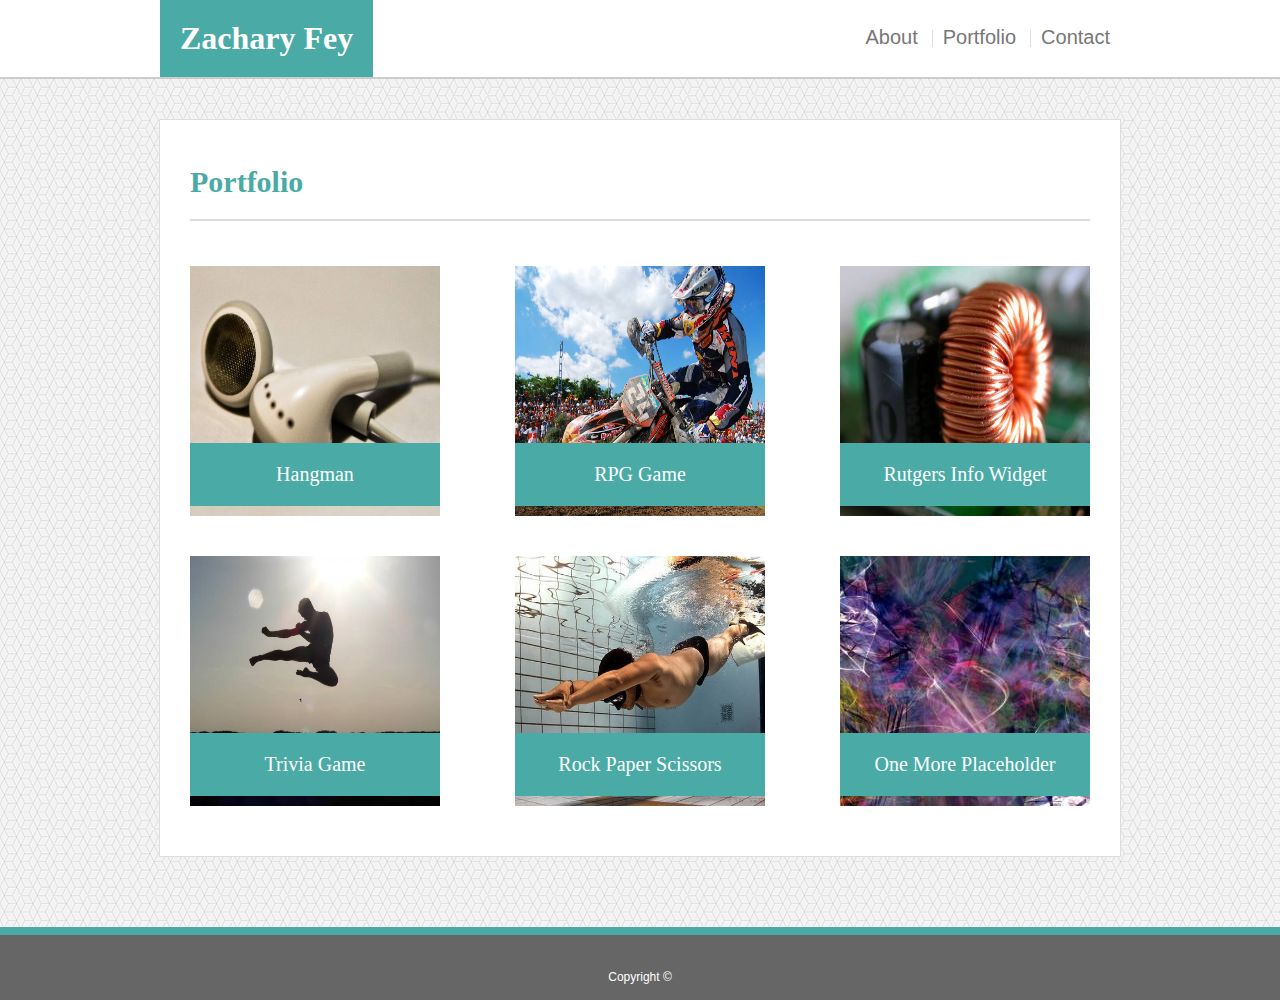
==== portfolio.html @ 4d02c1de "copying basic portfolio to this repository" ====
<!DOCTYPE html>
<html lang="en">
<head>
    <link rel="stylesheet" type = "text/css" href="assets/css/style.css">
    <meta charset="UTF-8">
    <meta name="viewport" content="width=device-width, initial-scale=1.0">
    <meta http-equiv="X-UA-Compatible" content="ie=edge">
    <title>Zach Fey</title>
</head>
<body>
    <header>
        <div id="headertext">
            <h1>Zachary Fey</h1>
            <div class = "headerlinks"> 

                <div id="indexlink">
                    <a href="index.html" class = "hlink">About</a>
                </div>

                <div id="portfoliolink">
                    <a href="portfolio.html" class = "hlink">Portfolio</a>
                </div>

                <div id= "contactlink">
                    <a href="contact.html" class = "hlink">Contact</a>
                </div>
                
            </div>
        </div>
    </header>

    <div id="maincontainer">
        <div id="main">
            <main>
                <h2>Portfolio</h2>
                <div class="portitem"> 
                    <img src="assets/images/headphones.jpg" alt="headphones" class="portpic"/>
                    <a href="#"><div class = "portlabel">Hangman</div></a>
                </div>
                <div class="portitem"> 
                    <img src="assets/images/dirtbike.jpg" alt="dirtbike" class="portpic"/>
                    <a href="#"><div class = "portlabel">RPG Game</div> </a>
                </div>
                <div class="portitem last"> 
                    <img src="assets/images/inductor.jpg" alt="inductor" class="portpic"/>
                    <a href="#"><div class = "portlabel">Rutgers Info Widget</div></a>
                </div>
                <div class="portitem"> 
                    <img src="assets/images/karate.jpg" alt="karate" class="portpic"/> 
                    <a href="#"><div class = "portlabel">Trivia Game</div></a>
                </div>
                <div class="portitem"> 
                    <img src="assets/images/swimming.jpg" alt="swimming" class="portpic"/>
                    <a href="#"><div class = "portlabel">Rock Paper Scissors</div></a>
                </div>
                <div class="portitem last"> 
                    <img src="assets/images/abstract.jpg" alt="abstract" class="portpic"/>
                    <a href="#"><div class = "portlabel">One More Placeholder</div></a>
                </div>
            </main>
        </div>
    </div>
    
    <footer>
        <p id="footerp">Copyright &copy;</p>
    </footer>

</body>
</html>
---- assets/css/style.css ----
html{
    overflow-y: overlay; /*to prevent the scrollbar by changing the width of the page thus shifting the content (overlays the scrollbar)*/
}

header {
    background-color: #fff;
    border-style: solid;
    border-width: 0px 0px 2px 0px;
    border-color: #ccc;
    height: auto;
    margin-bottom:0px;
    overflow: auto;
    flex-shrink: 0;
}

#headertext{
    width:960px;
    margin-left:auto;
    margin-right:auto;
}

h1 {
    display:block;
    float:left;
    background-color: #4aaaa5;
    color: #fff;
    font-family: 'Georgia', Times, Times New Roman, serif;
    padding: 20px;   
    margin-top:0px;
    margin-bottom: 0px;
}

.headerlinks {
    float:right;
    padding: 26px 0px 26px 0px;
    vertical-align: middle;
}

#indexlink{
    border: black;
    padding: 0px 10px 0px 10px;
    display: inline;
    border-style: solid;
    border-width: 0px 1px 0px 0px;
    border-color:#d9d9d9d9;
}

#portfoliolink{
    border: black;
    padding: 0px 10px 0px 10px;
    display: inline;
    border-style: solid;
    border-width: 0px 1px 0px 0px;
    border-color: #d9d9d9d9;
}

#contactlink{
    border: black;
    padding: 0px 10px 0px 10px;
    display: inline;
}

#selfie{
    width: 200px;
    height: 200px;
    float:left;
    margin-right: 30px;
}

html, body{
    height: 100%;
    margin: 0px;
}

body{
    display: flex;
    flex-direction: column;
}

#maincontainer{
    padding-top: 40px;
    padding-bottom: 70px;
    background-image: url(../images/qbkls.png);
    flex: 1 0 auto;
}

.push{
    height:61px;
}

#main{
    display:block;
    background-color: #fff;
    border-style: solid;
    border-width: 1px;
    border-color:#ddd;
    overflow:auto;
    margin-left: auto;
    margin-right: auto;
    width: 900px;
    padding:20px 30px 30px 30px;
 }

h2{
    border-style: solid;
    border-width: 0px 0px 2px 0px;
    border-color:#ddd;
    font-family: 'Georgia', Times, Times New Roman, serif;
    color: #4aaaa5;
    padding-bottom: 20px;
    padding-top: -20px;
    font-size: 30px;
}

p{
    font-family: 'Arial', 'Helvetica Neue', Helvetica, sans-serif;
    line-height: 1.75;
    color: #777;
    font-size:20px;
}

.hlink{
    font-family: 'Arial', 'Helvetica Neue', Helvetica, sans-serif;
    color: #777;
    text-decoration: none;
    font-size:20px;
}

.hlink:hover{
    color: #4aaaa5;
}

.hlink:focus{
    color: #93D9CF;
}

footer{
    border-style: solid;
    border-color: #4aaaa5;
    border-width: 8px 0px 0px 0px;
    font-family: 'Georgia', Times, 'Times New Roman', serif;
    font-family: 'Arial', 'Helvetica Neue', Helvetica, sans-serif;
    background-color: #666;
    color: #fff;
    padding-top:20px;
    text-align: center;
    flex-shrink: 0;
}

#footerp{
    color: #fff;
    font-size:12px;
}

input[type=text], select, textarea{
    width: 97%;
    padding:12px;
    border-style: solid;
    border-width: 1px;
    border-color: #ddd;
    margin-top: 6px;
    margin-bottom: 16px;
}

label{
    font-family: 'Arial', 'Helvetica Neue', Helvetica, sans-serif;
    line-height: 1.75;
    color: #777;
    font-size:20px;
}

input[type=submit]{
    font-family: 'Arial', 'Helvetica Neue', Helvetica, sans-serif;
    font-size:20px;
    background-color:  #4aaaa5;
    border-style: none;
    color: #fff;
    padding: 10px 30px 10px 30px;
}

input[type=submit]:hover{
    background-color: #61DECC;
}

input[type=submit]:focus{
    background-color: #93D9CF;
}

.portitem{
    position: relative;
    width: 250px;
    height: 250px;
    float:left;
    margin: 20px 75px 20px 0px; /*right margin is 75px to align third image up to right side of main container*/
    padding: auto;
}

.portpic{
    width:250px;
    height:250px;
}

.portlabel{
    position: absolute;
    bottom: 10px;
    left: auto;
    width:250px;
    background-color: #4aaaa5;
    color: #fff;
    font-family: 'Georgia', Times, 'Times New Roman', serif;
    font-size: 20px;
    padding-top: 20px;
    padding-bottom: 20px;
    margin-top:0px;
    margin-bottom: 0px;
    text-align: center;
}

.portlabel:hover{
    background-color: #61DECC;
}

.portlabel:focus{
    background-color: #93D9CF;
}

.last{ /*this class is assigned to last image in each row so that it will sit flush*/
    margin-right:0px;
}
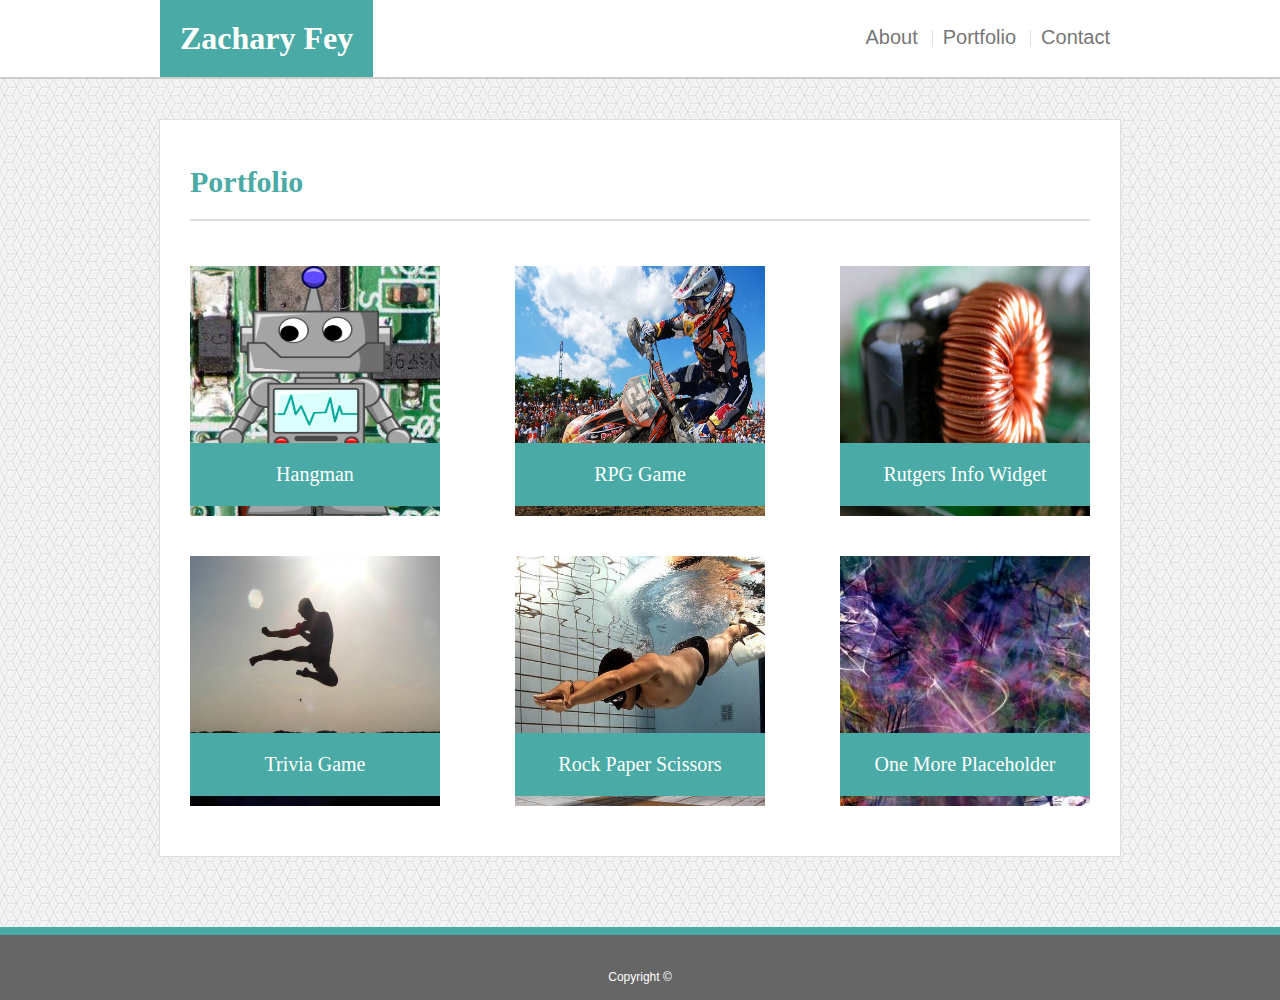
==== commit 5bc67d75: "linked to the hangman project" ====
--- a/portfolio.html
+++ b/portfolio.html
@@ -33,9 +33,9 @@
         <div id="main">
             <main>
                 <h2>Portfolio</h2>
-                <div class="portitem"> 
-                    <img src="assets/images/headphones.jpg" alt="headphones" class="portpic"/>
-                    <a href="#"><div class = "portlabel">Hangman</div></a>
+                <div class="portitem" style="background-image: url(assets/images/circuit.jpg)"> 
+                    <img src="assets/images/robot.png" alt="headphones" class="portpic"/>
+                    <a href="https://zachfey.github.io/Word-Guess-Game/"><div class = "portlabel">Hangman</div></a>
                 </div>
                 <div class="portitem"> 
                     <img src="assets/images/dirtbike.jpg" alt="dirtbike" class="portpic"/>
--- a/assets/css/style.css
+++ b/assets/css/style.css
@@ -227,3 +227,128 @@
 .last{ /*this class is assigned to last image in each row so that it will sit flush*/
     margin-right:0px;
 }
+
+@media screen and (max-width:980px){
+    #main{
+        margin-left: 50px;
+        width: 550px;
+        padding:20px 30px 30px 30px;
+        /* background-color: black; */
+    }
+
+    #headertext{
+        width:auto;
+        margin-left:50px;
+        margin-right: 10px;
+    }
+
+    .portitem{
+        margin-left: 20px;
+        margin-right: 0px;
+
+    }
+
+
+}
+
+@media screen and (max-width:768px){
+    #main{
+        margin-left: 50px;
+        margin-right: 50px;
+        width: auto;
+        padding:20px 30px 30px 30px;
+        /* background-color: pink; */
+    }
+
+    #headertext{
+        width:auto;
+        margin-left:50px;
+
+    }
+
+    .portitem{
+        margin-left: 20px;
+        margin-right: 0px;
+        width:45%;
+        height: auto;
+
+    }
+
+    .portpic{
+        width:200px;
+        height:150px;
+    }
+
+    .portlabel{
+        width:200px;
+        padding-top:10px;
+        padding-bottom:10px;
+    }
+}    
+
+
+@media screen and (max-width:640px){
+    #main{
+        width: auto;
+        padding:20px 30px 30px 30px;
+        margin-left: 15px;
+        margin-right: 30px;
+        /* background-color: orange; */
+    }
+
+    header{
+        width:auto;
+        text-align: center;
+        height:150px;
+    }
+    
+    #headertext{
+        width:auto;
+        margin-left:0;
+    }
+
+    h1 {
+        position: absolute;
+        left: 0;
+        right: 0;
+        background-color: #4aaaa5;
+        color: #fff;
+        font-family: 'Georgia', Times, 'Times New Roman', serif;
+        padding: 20px;   
+        margin-top:0px;
+        margin-bottom: 0px;
+    }
+    
+    .headerlinks {
+        position: relative;
+        bottom: -75px;
+        /* right:125px; */
+        padding: 26px 0px 26px 0px;
+        width:auto;
+        float: none;
+    }
+
+    #selfie{
+        width:100%;
+        height:auto;
+        margin-bottom: 5px;
+    }
+
+    .portitem{
+        width:auto;
+        height:auto;
+        margin-right:10px;
+    }
+
+    .portpic{
+        width:100%;
+        height:auto;
+        margin-right:0px;
+    }
+
+    .portlabel{
+        width:100%;
+        padding-top:10px;
+        padding-bottom:10px;
+    }
+}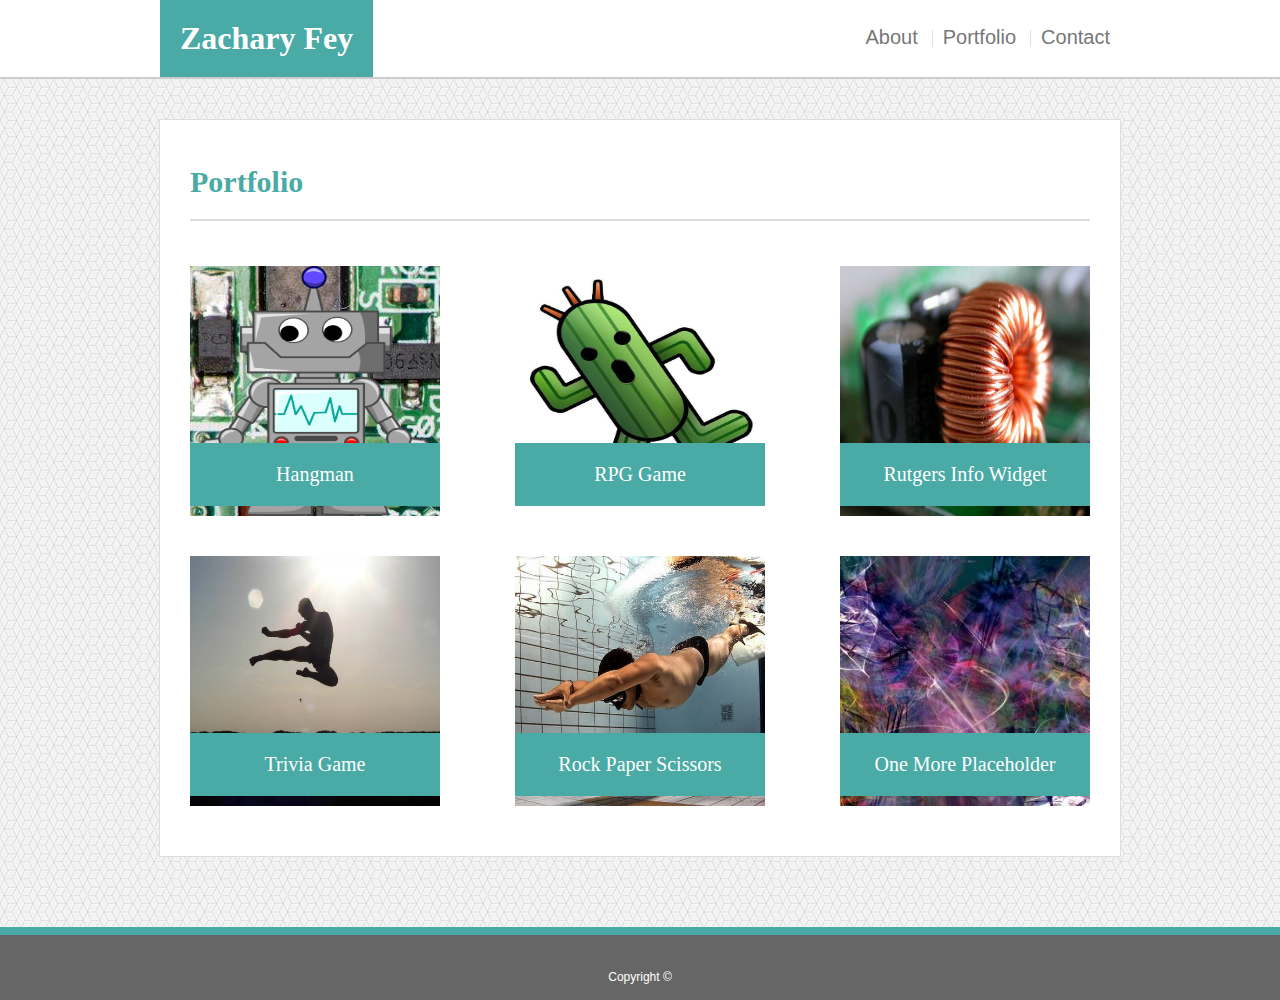
==== commit c3b83d5e: "added RPG game link" ====
--- a/portfolio.html
+++ b/portfolio.html
@@ -38,8 +38,8 @@
                     <a href="https://zachfey.github.io/Word-Guess-Game/"><div class = "portlabel">Hangman</div></a>
                 </div>
                 <div class="portitem"> 
-                    <img src="assets/images/dirtbike.jpg" alt="dirtbike" class="portpic"/>
-                    <a href="#"><div class = "portlabel">RPG Game</div> </a>
+                    <img src="assets/images/cactuar.png" alt="dirtbike" class="portpic"/>
+                    <a href="https://zachfey.github.io/unit-4-game/"><div class = "portlabel">RPG Game</div> </a>
                 </div>
                 <div class="portitem last"> 
                     <img src="assets/images/inductor.jpg" alt="inductor" class="portpic"/>
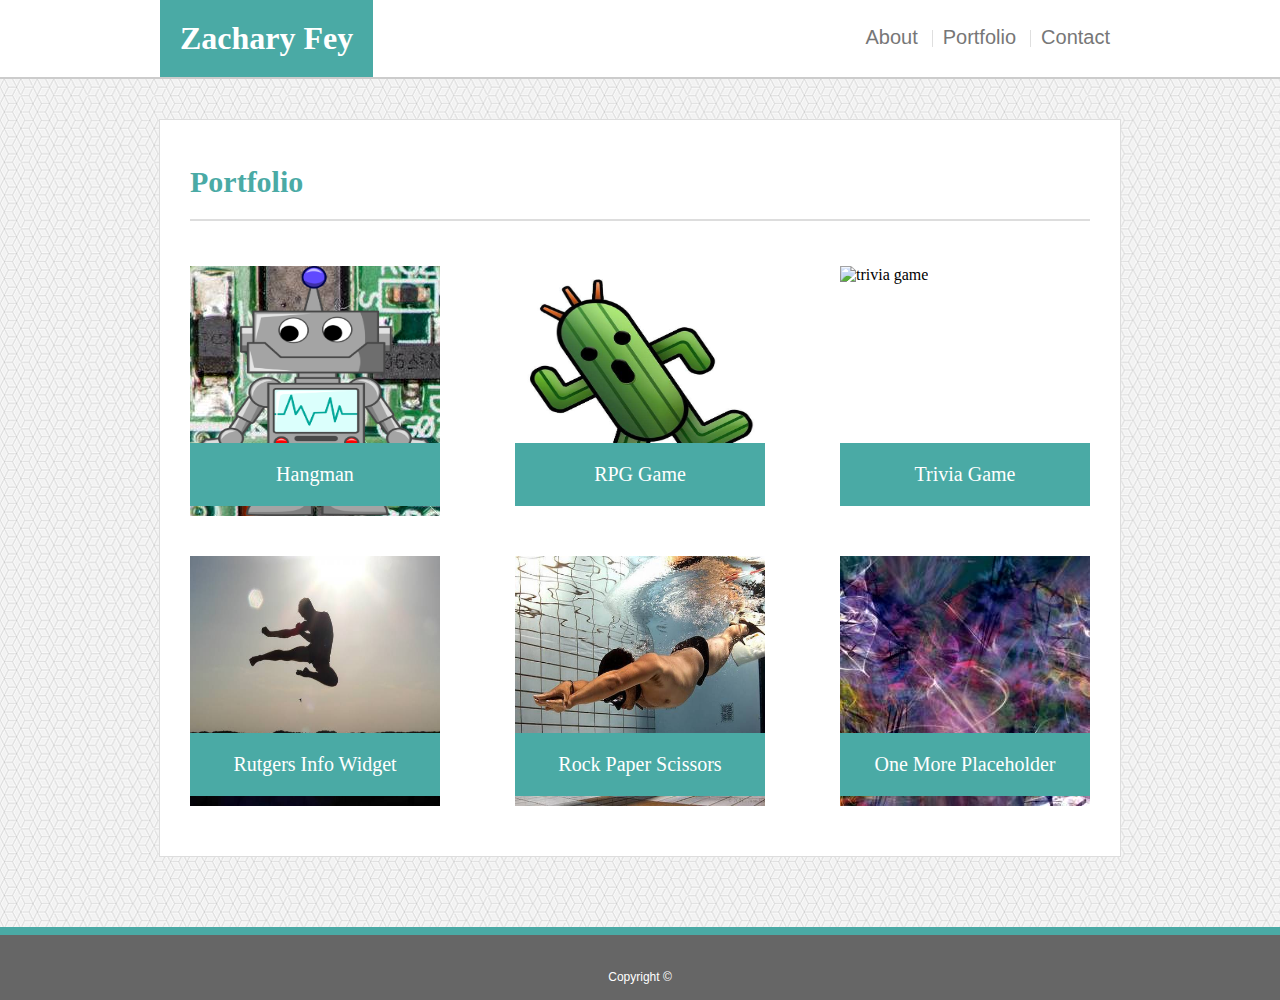
==== commit 1649c7e3: "added trivia game to portfolio page" ====
--- a/portfolio.html
+++ b/portfolio.html
@@ -34,20 +34,20 @@
             <main>
                 <h2>Portfolio</h2>
                 <div class="portitem" style="background-image: url(assets/images/circuit.jpg)"> 
-                    <img src="assets/images/robot.png" alt="headphones" class="portpic"/>
+                    <img src="assets/images/robot.png" alt="word guess game" class="portpic"/>
                     <a href="https://zachfey.github.io/Word-Guess-Game/"><div class = "portlabel">Hangman</div></a>
                 </div>
                 <div class="portitem"> 
-                    <img src="assets/images/cactuar.png" alt="dirtbike" class="portpic"/>
+                    <img src="assets/images/cactuar.png" alt="rpg game" class="portpic"/>
                     <a href="https://zachfey.github.io/unit-4-game/"><div class = "portlabel">RPG Game</div> </a>
                 </div>
                 <div class="portitem last"> 
-                    <img src="assets/images/inductor.jpg" alt="inductor" class="portpic"/>
-                    <a href="#"><div class = "portlabel">Rutgers Info Widget</div></a>
+                    <img src="assets/images/iceQuestionMark.png" alt="trivia game" class="portpic"/>
+                    <a href="https://zachfey.github.io/TriviaGame/"><div class = "portlabel">Trivia Game</div></a>
                 </div>
                 <div class="portitem"> 
                     <img src="assets/images/karate.jpg" alt="karate" class="portpic"/> 
-                    <a href="#"><div class = "portlabel">Trivia Game</div></a>
+                    <a href="#"><div class = "portlabel">Rutgers Info Widget</div></a>
                 </div>
                 <div class="portitem"> 
                     <img src="assets/images/swimming.jpg" alt="swimming" class="portpic"/>
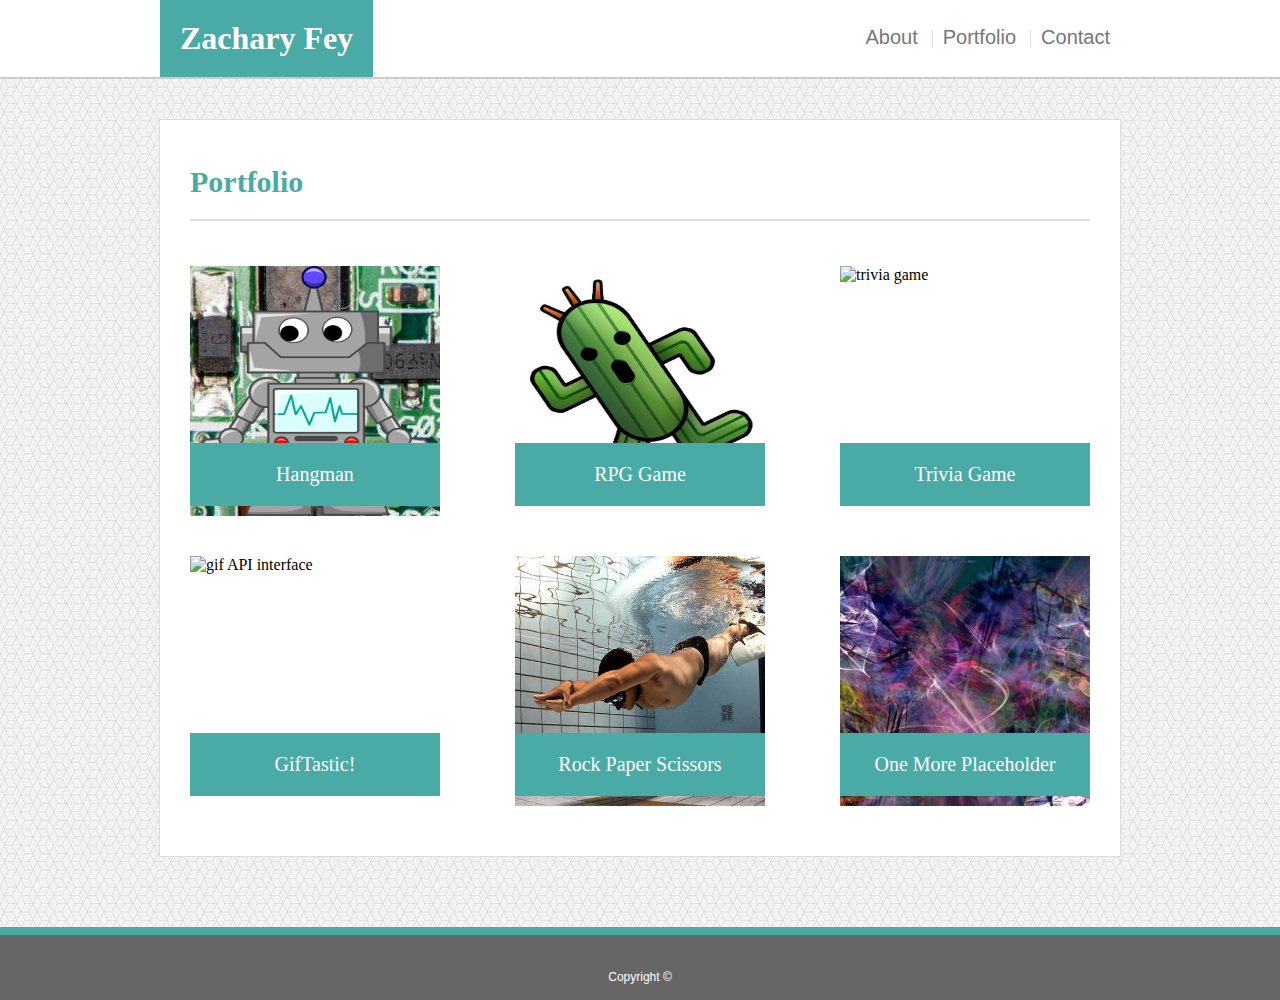
==== commit 3c68e566: "added giftastic link to portfolio" ====
--- a/portfolio.html
+++ b/portfolio.html
@@ -46,8 +46,8 @@
                     <a href="https://zachfey.github.io/TriviaGame/"><div class = "portlabel">Trivia Game</div></a>
                 </div>
                 <div class="portitem"> 
-                    <img src="assets/images/karate.jpg" alt="karate" class="portpic"/> 
-                    <a href="#"><div class = "portlabel">Rutgers Info Widget</div></a>
+                    <img src="https://media1.giphy.com/media/aQYR1p8saOQla/200.gif" alt="gif API interface" class="portpic"/> 
+                    <a href="https://zachfey.github.io/GifTastic/"><div class = "portlabel">GifTastic!</div></a>
                 </div>
                 <div class="portitem"> 
                     <img src="assets/images/swimming.jpg" alt="swimming" class="portpic"/>
